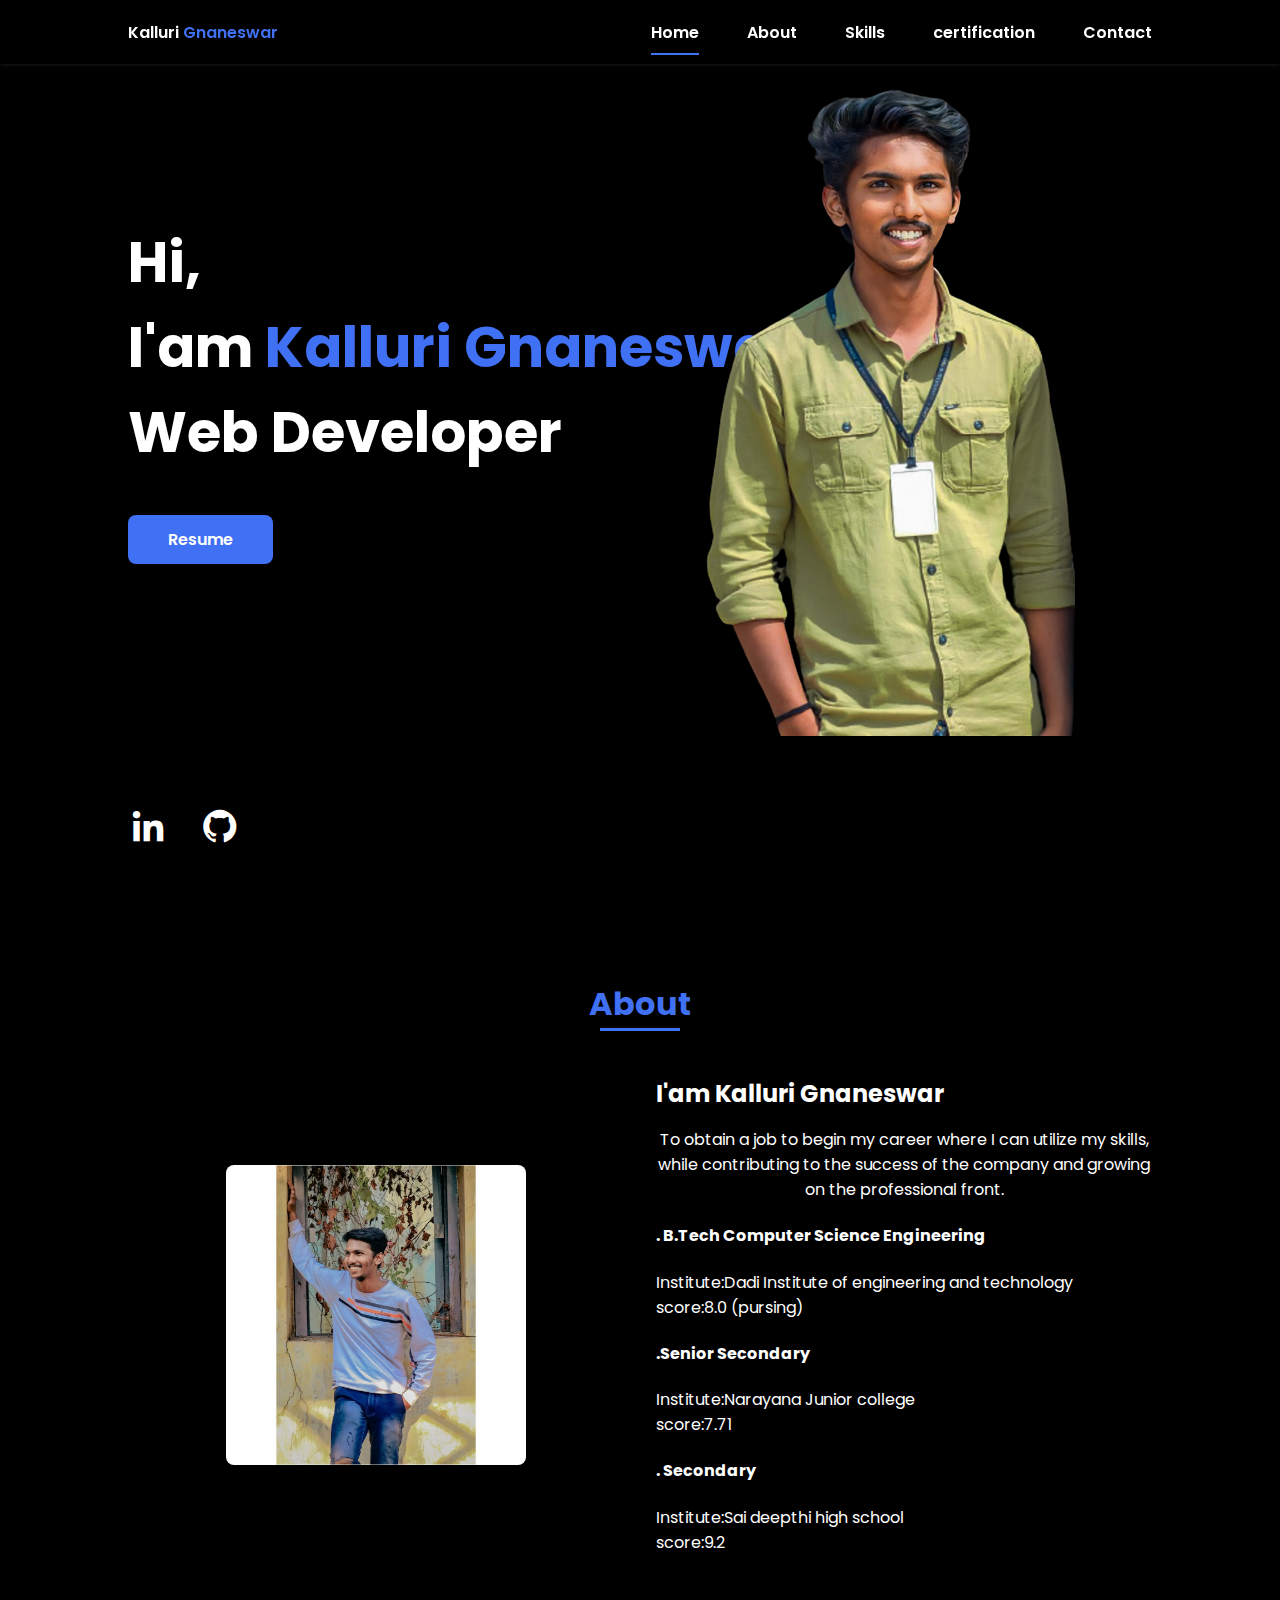
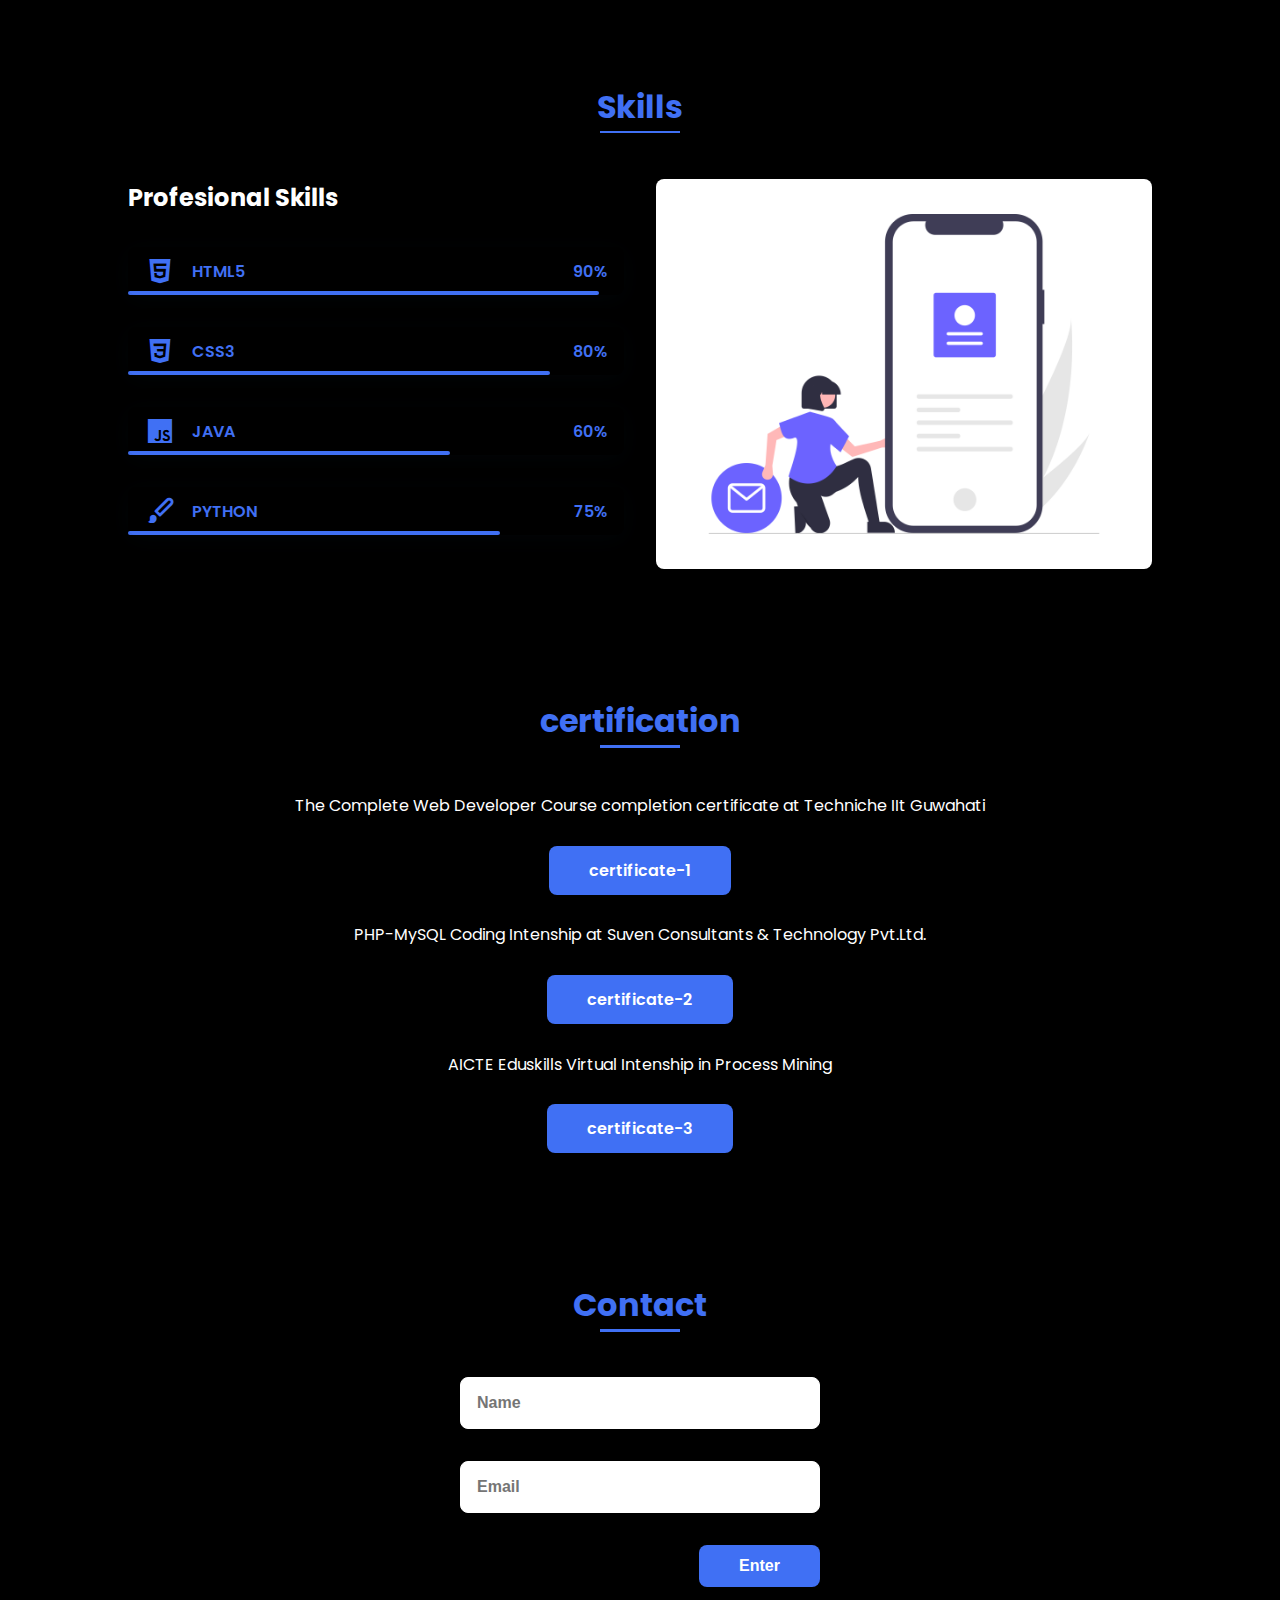
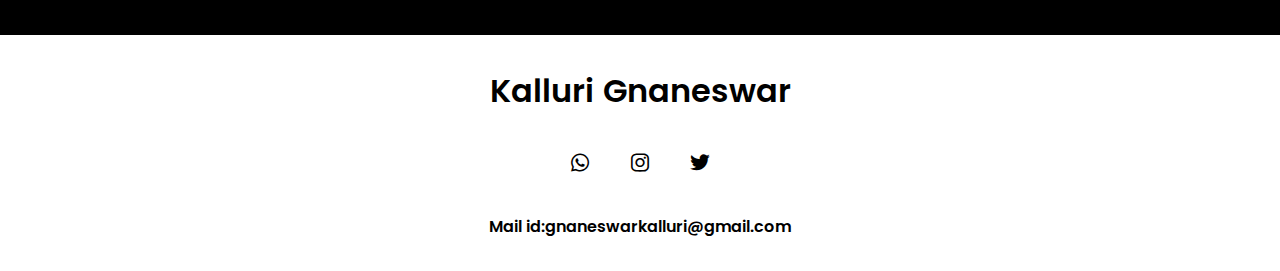
==== Portfolio/akash.html @ 48829769 "Add files via upload" ====
<!DOCTYPE html>
<html lang="en">
  <head>
    <meta charset="UTF-8" />
    <meta name="viewport" content="width=device-width, initial-scale=1.0" />
    <link rel="stylesheet" href="akash.css" />
    <link
      href="https://cdn.jsdelivr.net/npm/boxicons@2.0.5/css/boxicons.min.css"
      rel="stylesheet"
    />

    <title>Portfolio Website</title>
  </head>

  <body>
    <!-- HEADER -->
    <header class="l-header">
      <nav class="nav bd-grid">
        <div>
          <a href="#" class="nav__logo">Kalluri <span>Gnaneswar</span></a>
        </div>

        <div class="nav__menu" id="nav-menu">
          <ul class="nav__lis">
            <li class="nav__item">
              <a href="#home" class="nav__link active">Home</a>
            </li>
            <li class="nav__item">
              <a href="#about" class="nav__link">About</a>
            </li>
            <li class="nav__item">
              <a href="#skills" class="nav__link">Skills</a>
            </li>
            <li class="nav__item">
              <a href="#certification" class="nav__link">certification</a>
            </li>
            <li class="nav__item">
              <a href="#contact" class="nav__link">Contact</a>
            </li>
          </ul>
        </div>

        <div class="nav__toggle" id="nav-toggle">
          <i class="bx bx-menu"></i>
        </div>
      </nav>
    </header>

    <main class="l-main">
      <!--===== HOME =====-->
      <section class="home bd-grid" id="home">
        <div class="home__data">
          <h1 class="home__title">
            Hi,<br />I'am
            <span class="home__title-color">Kalluri Gnaneswar</span><br />
            Web Developer
          </h1>

          <a
            href="https://drive.google.com/file/d/1jd2AHY260wIYmmT5e5CPvgAM-dwilvWA/view?usp=sharing"
            class="button"
            >Resume</a
          >
        </div>

        <div class="home__social">
          <a
            href="https://www.linkedin.com/in/kalluri-gnaneswar-997472244/"
            class="home__social-icon"
            ><i class="bx bxl-linkedin"></i
          ></a>
          <a
            href="https://github.com/kallurignaneswar"
            class="home__social-icon"
            ><i class="bx bxl-github"></i
          ></a>
        </div>

        <div class="home__img">
          <img src="img/akash.jpg.png" alt="" />
        </div>
      </section>

      <!--===== ABOUT =====-->
      <section class="about section" id="about">
        <h2 class="section-title">About</h2>

        <div class="about__container bd-grid">
          <div class="about__img">
            <img src="img/boy.webp" alt="" />
          </div>

          <div>
            <h2 class="about__subtitle">I'am Kalluri Gnaneswar</h2>
            <p class="about__text">
              To obtain a job to begin my career where I can utilize my skills,
              while contributing to the success of the company and growing on
              the professional front.
            </p>

            <h4>. B.Tech Computer Science Engineering</h4>
            <p>Institute:Dadi Institute of engineering and technology</p>
            <p>score:8.0 (pursing)</p>

            <h4>.Senior Secondary</h4>
            <p>Institute:Narayana Junior college</p>
            <p>score:7.71</p>

            <h4>. Secondary</h4>
            <p>Institute:Sai deepthi high school</p>
            <p>score:9.2</p>
          </div>
        </div>
      </section>

      <!--===== SKILLS =====-->
      <section class="skills section" id="skills">
        <h2 class="section-title">Skills</h2>

        <div class="skills__container bd-grid">
          <div>
            <h2 class="skills__subtitle">Profesional Skills</h2>
            <p class="skills__text"></p>
            <div class="skills__data">
              <div class="skills__names">
                <i class="bx bxl-html5 skills__icon"></i>
                <span class="skills__name">HTML5</span>
              </div>
              <div class="skills__bar skills__html"></div>
              <div>
                <span class="skills__percentage">90%</span>
              </div>
            </div>
            <div class="skills__data">
              <div class="skills__names">
                <i class="bx bxl-css3 skills__icon"></i>
                <span class="skills__name">CSS3</span>
              </div>
              <div class="skills__bar skills__css"></div>
              <div>
                <span class="skills__percentage">80%</span>
              </div>
            </div>
            <div class="skills__data">
              <div class="skills__names">
                <i class="bx bxl-javascript skills__icon"></i>
                <span class="skills__name">JAVA</span>
              </div>
              <div class="skills__bar skills__js"></div>
              <div>
                <span class="skills__percentage">60%</span>
              </div>
            </div>
            <div class="skills__data">
              <div class="skills__names">
                <i class="bx bxs-paint skills__icon"></i>
                <span class="skills__name">PYTHON</span>
              </div>
              <div class="skills__bar skills__ux"></div>
              <div>
                <span class="skills__percentage">75%</span>
              </div>
            </div>
          </div>

          <div>
            <img src="img/skills.png" alt="" class="skills__img" />
          </div>
        </div>
      </section>

      <!--===== CERTIFICATION =====-->
      <section class="certificate section" id="certification">
        <h2 class="section-title">certification</h2>
        <div class="certificate__container bd-grid"></div>
        <div class="nav__list">
          <ul class="certi__holder">
            <li class="about__text">
              The Complete Web Developer Course completion certificate at
              Techniche IIt Guwahati
            </li>
            <a
              href="https://drive.google.com/file/d/1cDar2wFwQZPPf6G-UjC1XLorGpIEZP_C/view?usp=sharing"
              class="button"
              >certificate-1</a
            >

            <li class="about__text">
              PHP-MySQL Coding Intenship at Suven Consultants & Technology
              Pvt.Ltd.
            </li>
            <a
              href="https://drive.google.com/file/d/1GSv8NzeSzPUz_qi1D-1GYggvdEypjnUv/view?usp=sharing"
              class="button"
              >certificate-2</a
            >

            <li class="about__text">
              AICTE Eduskills Virtual Intenship in Process Mining
            </li>
            <a
              href="https://drive.google.com/file/d/1U4LuAR03_uGeXybFh3h0AMoc1PWRKkZ8/view?usp=sharing"
              class="button"
              >certificate-3</a
            >
          </ul>
        </div>
      </section>

      <!--===== CONTACT =====-->
      <section class="contact section" id="contact">
        <h2 class="section-title">Contact</h2>

        <div class="contact__container bd-grid">
          <form action="" class="contact__form">
            <input type="text" placeholder="Name" class="contact__input" />
            <input type="mail" placeholder="Email" class="contact__input" />
            <input type="button" value="Enter" class="contact__button button" />
          </form>
        </div>
      </section>
    </main>

    <!--===== FOOTER =====-->
    <footer class="footer">
      <p class="footer__title">Kalluri Gnaneswar</p>
      <div class="footer__social">
        <a href="https://wa.me/+91-6302099950`" class="footer__icon"
          ><i class="bx bxl-whatsapp"></i
        ></a>
        <a href="https://www.instagram.com/mr_roy_boii/" class="footer__icon"
          ><i class="bx bxl-instagram"></i
        ></a>
        <a href="https://twitter.com/charanroxx24" class="footer__icon"
          ><i class="bx bxl-twitter"></i></a>
      </div>
      <p>Mail id:gnaneswarkalluri@gmail.com</p>
    </footer>
  </body>
</html>
---- Portfolio/akash.css ----
/*===== GOOGLE FONTS =====*/
@import url("https://fonts.googleapis.com/css2?family=Poppins:wght@400;600;700&display=swap");
/*===== VARIABLES CSS =====*/
:root{
  --header-height: 3rem;
  --font-semi: 600;
}

/*===== Colores =====*/
:root{
  --first-color: #4070F4;
  --second-color: #ffffff;
}

/*===== Fuente y tipografia =====*/
:root{
  --body-font: 'Poppins', sans-serif;
  --big-font-size: 2rem;
  --h2-font-size: 1.25rem;
  --normal-font-size: 0.938rem;
}
@media screen and (min-width: 768px){
  :root{
    --big-font-size: 3.5rem;
    --h2-font-size: 2rem;
    --normal-font-size: 1rem;
  }
}

/*===== Margenes =====*/
:root{
  --mb-1: 0.5rem;
  --mb-2: 1rem;
  --mb-3: 1.5rem;
  --mb-4: 2rem;
  --mb-5: 2.5rem;
  --mb-6: 3rem;
}

/*===== z index =====*/
:root{
  --z-back: -10;
  --z-normal: 1;
  --z-tooltip: 10;
  --z-fixed: 100;
}

/*===== BASE =====*/
*,::before,::after{
  box-sizing: border-box;
}
html{
  scroll-behavior: smooth;
}
body{
  margin: var(--header-height) 0 0 0;
  font-family: var(--body-font);
  font-size: var(--normal-font-size);
  color: var(--second-color);
  background-color: black;
}
h1,h2,p{
  margin: 0;
}
ul{
  margin: 0;
  padding: 0;
  list-style: none;
}
a{
  text-decoration: none;
}
img{
  max-width: 100%;
  height: auto;
  display: block;
}
.home__img{
  max-width: 100%;
  position: relative;
  top: 80px;
  height: 200px;
}
/*===== CLASS CSS ===== */
.section-title{
  position: relative;
  font-size: var(--h2-font-size);
  color: var(--first-color);
  margin-top: var(--mb-2);
  margin-bottom: var(--mb-4);
  text-align: center;
}
.section-title::after{
  position: absolute;
  content: "";
  width: 64px;
  height: 0.18rem;
  left: 0;
  right: 0;
  margin: auto;
  top: 2rem;
  background-color: var(--first-color);
}
.section{
  padding-top: 3rem;
  padding-bottom: 2rem;
}

/*===== LAYOUT =====*/
.bd-grid{
  max-width: 1024px;
  display: grid;
  grid-template-columns: 100%;
  grid-column-gap: 2rem;
  width: calc(100% - 2rem);
  margin-left: var(--mb-2);
  margin-right: var(--mb-2);
}
.l-header{
  width: 100%;
  position: fixed;
  top: 0;
  left: 0;
  z-index: var(--z-fixed);
  background-color: #000000;
  box-shadow: 0 1px 4px rgba(146,161,176,.15);
}

/*===== NAV =====*/
.nav{
  height: var(--header-height);
  display: flex;
  justify-content: space-between;
  align-items: center;
  font-weight: var(--font-semi);
}
@media screen and (max-width: 768px){
  .nav__menu{
    position: fixed;
    top: var(--header-height);
    right: -100%;
    width: 80%;
    height: 100%;
    padding: 2rem;
    background-color: var(--second-color);
    transition: .5s;
  }
}
.nav__item{
  margin-bottom: var(--mb-4);
}
.nav__link{
  position: relative;
  color: #fff;
}
.nav__link:hover{
  position: relative;
}
.nav__link:hover::after{
  position: absolute;
  content: "";
  width: 100%;
  height: 0.18rem;
  left: 0;
  top: 2rem;
  background-color: var(--first-color);
}
.nav__logo{
  color: var(--second-color);
  size: 30px; 
}
.nav__toggle{
  color: var(--second-color);
  font-size: 1.5rem;
  cursor: pointer;
}
span{
    color:#4070F4;
}

/*Active menu*/
.active::after{
  position: absolute;
  content: "";
  width: 100%;
  height: 0.18rem;
  left: 0;
  top: 2rem;
  background-color: var(--first-color);
}

/*=== Show menu ===*/
.show{
  right: 0;
}

/*===== HOME =====*/
.home{
  height: calc(100vh - 3rem);
  row-gap: 1rem;
}
.home__data{
  align-self: center;
}
.home__title{
  font-size: var(--big-font-size);
  margin-bottom: var(--mb-5);
}
.home__title-color{
  color: var(--first-color);
}
.home__social{
  display: flex;
  flex-direction: column;
}
.home__social-icon{
  width: max-content;
  margin-bottom: var(--mb-2);
  font-size: 2.5rem;
  color: var(--second-color);
}
.home__social-icon:hover{
  color: var(--first-color);
}
.home__img{
  position: absolute;
  right: 0;
  bottom: 0;
  top: px;
  width: 100%;
  height: 100vh;
}

/*BUTTONS*/
.button{
  display: inline-block;
  background-color: var(--first-color);
  color: #fff;
  padding: .75rem 2.5rem;
  font-weight: var(--font-semi);
  border-radius: .5rem;
  position:relative;
}
.button:hover{
  box-shadow: 0 10px 36px rgba(0,0,0,.15);
}

/* ===== ABOUT =====*/
.about__container{
  row-gap: 2rem;
  text-align: center;
}
.about__subtitle{
  margin-bottom: var(--mb-2);
}
.about__img{
  justify-self: center;
}
.about__img img{
  width: 200px;
  border-radius: .5rem;
}

/* ===== SKILLS =====*/
.skills__container{
  row-gap: 2rem;
  text-align: center;
}
.skills__subtitle{
  margin-bottom: var(--mb-2);
}
.skills__text{
  margin-bottom: var(--mb-4);
}
.skills__data{
  display: flex;
  justify-content: space-between;
  align-items: center;
  position: relative;
  font-weight: var(--font-semi);
  padding: .5rem 1rem;
  margin-bottom: var(--mb-4);
  border-radius: .5rem;
  box-shadow: 0 4px 25px rgba(14,36,49,.15);
}
.skills__icon{
  font-size: 2rem;
  margin-right: var(--mb-2);
  color: var(--first-color);
}
.skills__names{
  display: flex;
  align-items: center;
}
.skills__bar{
  position: absolute;
  left: 0;
  bottom: 0;
  background-color: var(--first-color);
  height: .25rem;
  border-radius: .5rem;
  z-index: var(--z-back);
}
.skills__html{
  width: 95%;
}
.skills__css{
  width: 85%;
}
.skills__js{
  width: 65%;
}
.skills__ux{
  width: 75%;
}
.skills__img{
  border-radius: .5rem;
}

/* ===== Certificate =====*/
.certificate__input{
  width: 100%;
  font-size: var(--normal-font-size);
  font-weight: var(--font-semi);
  padding: 1rem;
  border-radius: .5rem;
  border: 1.5px solid var(--second-color);
  outline: none;
  margin-bottom: var(--mb-4);
}
.about__text{
  row-gap: 4rem;
  text-align: center;
}
.certi__holder{
  height: 100%;
    justify-content: space-between;
    flex-direction: column;
    display: flex;
    align-items: center;

}

/* ===== CONTACT =====*/
.contact__input{
  width: 100%;
  font-size: var(--normal-font-size);
  font-weight: var(--font-semi);
  padding: 1rem;
  border-radius: .5rem;
  border: 1.5px solid var(--second-color);
  outline: none;
  margin-bottom: var(--mb-4);
}
.contact__button{
  display: block;
  border: none;
  outline: none;
  font-size: var(--normal-font-size);
  cursor: pointer;
  margin-left: auto;
}

/* ===== FOOTER =====*/
.footer{
  background-color: var(--second-color);
  color: #000000;
  text-align: center;
  font-weight: var(--font-semi);
  padding: 2rem 0;
}
.footer__title{
  font-size: 2rem;
  margin-bottom: var(--mb-4);
}
.footer__social{
  margin-bottom: var(--mb-4);
}
.footer__icon{
  font-size: 1.5rem;
  color: #000000;
  margin: 0 var(--mb-2)
}

/* ===== MEDIA QUERIES=====*/
@media screen and (min-width: 768px){
  body{
    margin: 0;
  }
  .section{
    padding-top: 4rem;
    padding-bottom: 3rem;
  }
  .section-title{
    margin-bottom: var(--mb-6);
  }
  .section-title::after{
    width: 80px;
    top: 3rem;
  }

  .nav{
    height: calc(var(--header-height) + 1rem);
  }
  .nav__list{
    display: flex;
    padding-top: 0;
    justify-content: center;
    align-items: center;
    height: 40vh;
}
.nav__lis{
  display: flex;
  padding-top: 0;
  }
  .nav__item{
    margin-left: var(--mb-6);
    margin-bottom: 0;
  }
  .nav__toggle{
    display: none;
  }
  .nav__link{
    color: var(--second-color);
  }

  .home{
    height: 100vh;
  }
  .home__data{
    align-self: flex-end;
  }
  .home__social{
    padding-top: 0;
    padding-bottom: 2.5rem;
    flex-direction: row;
    align-self: flex-end;
  }
  .home__social-icon{
    margin-bottom: 0;
    margin-right: var(--mb-4);
  }
  .home__img{
    width: 457px;
    bottom: 15%;
  }

  .about__container, .skills__container{
    grid-template-columns: repeat(2,1fr);
    align-items: center;
    text-align: initial;
  }
  .about__img img{
    width: 300px;
  }
  .work__container{
    grid-template-columns: repeat(3, 1fr);
    grid-template-rows: repeat(2,1fr);
    column-gap: 2rem;
  }
  .contact__form{
    width: 360px;
  }
  .contact__container{
    justify-items: center;
  }
}

@media screen and (min-width: 1024px) {
  .bd-grid {
    margin-left: auto;
    margin-right: auto;
  }
  .home__img {
    right: 10%;
  }
}
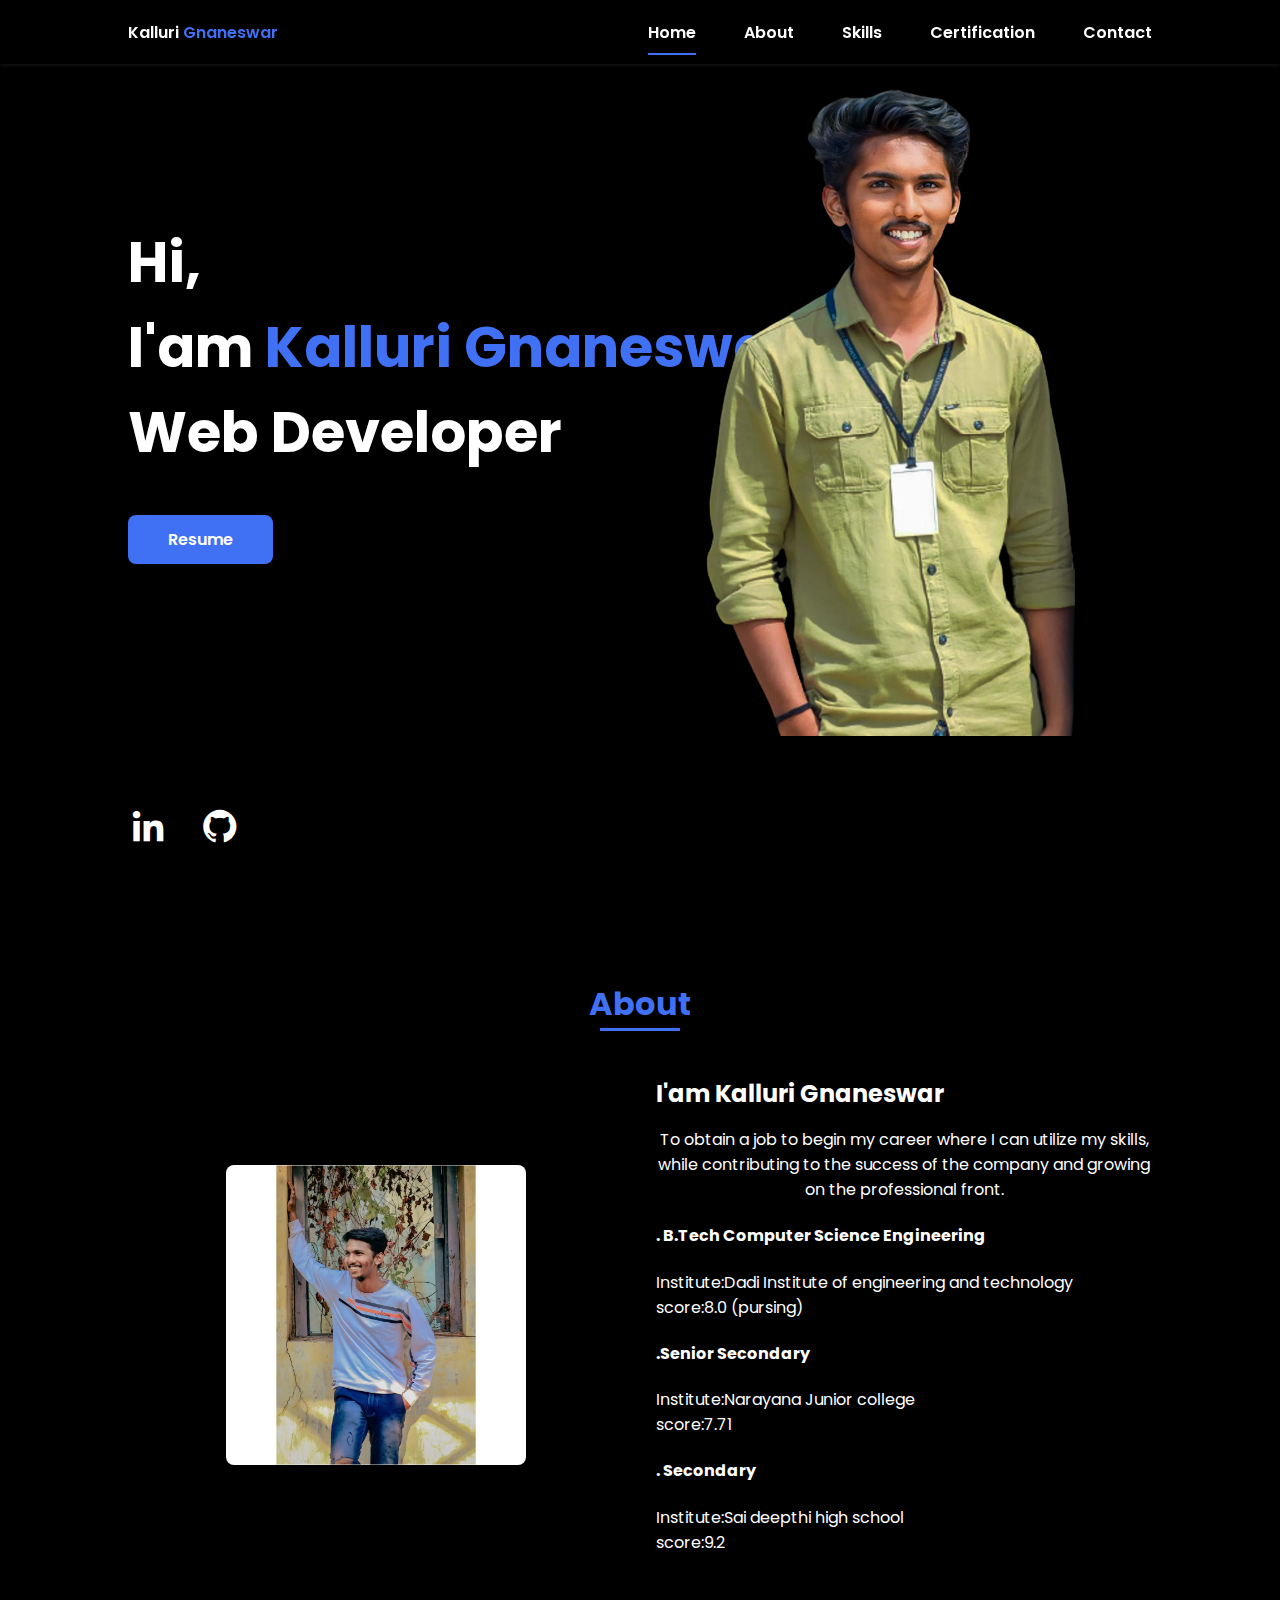
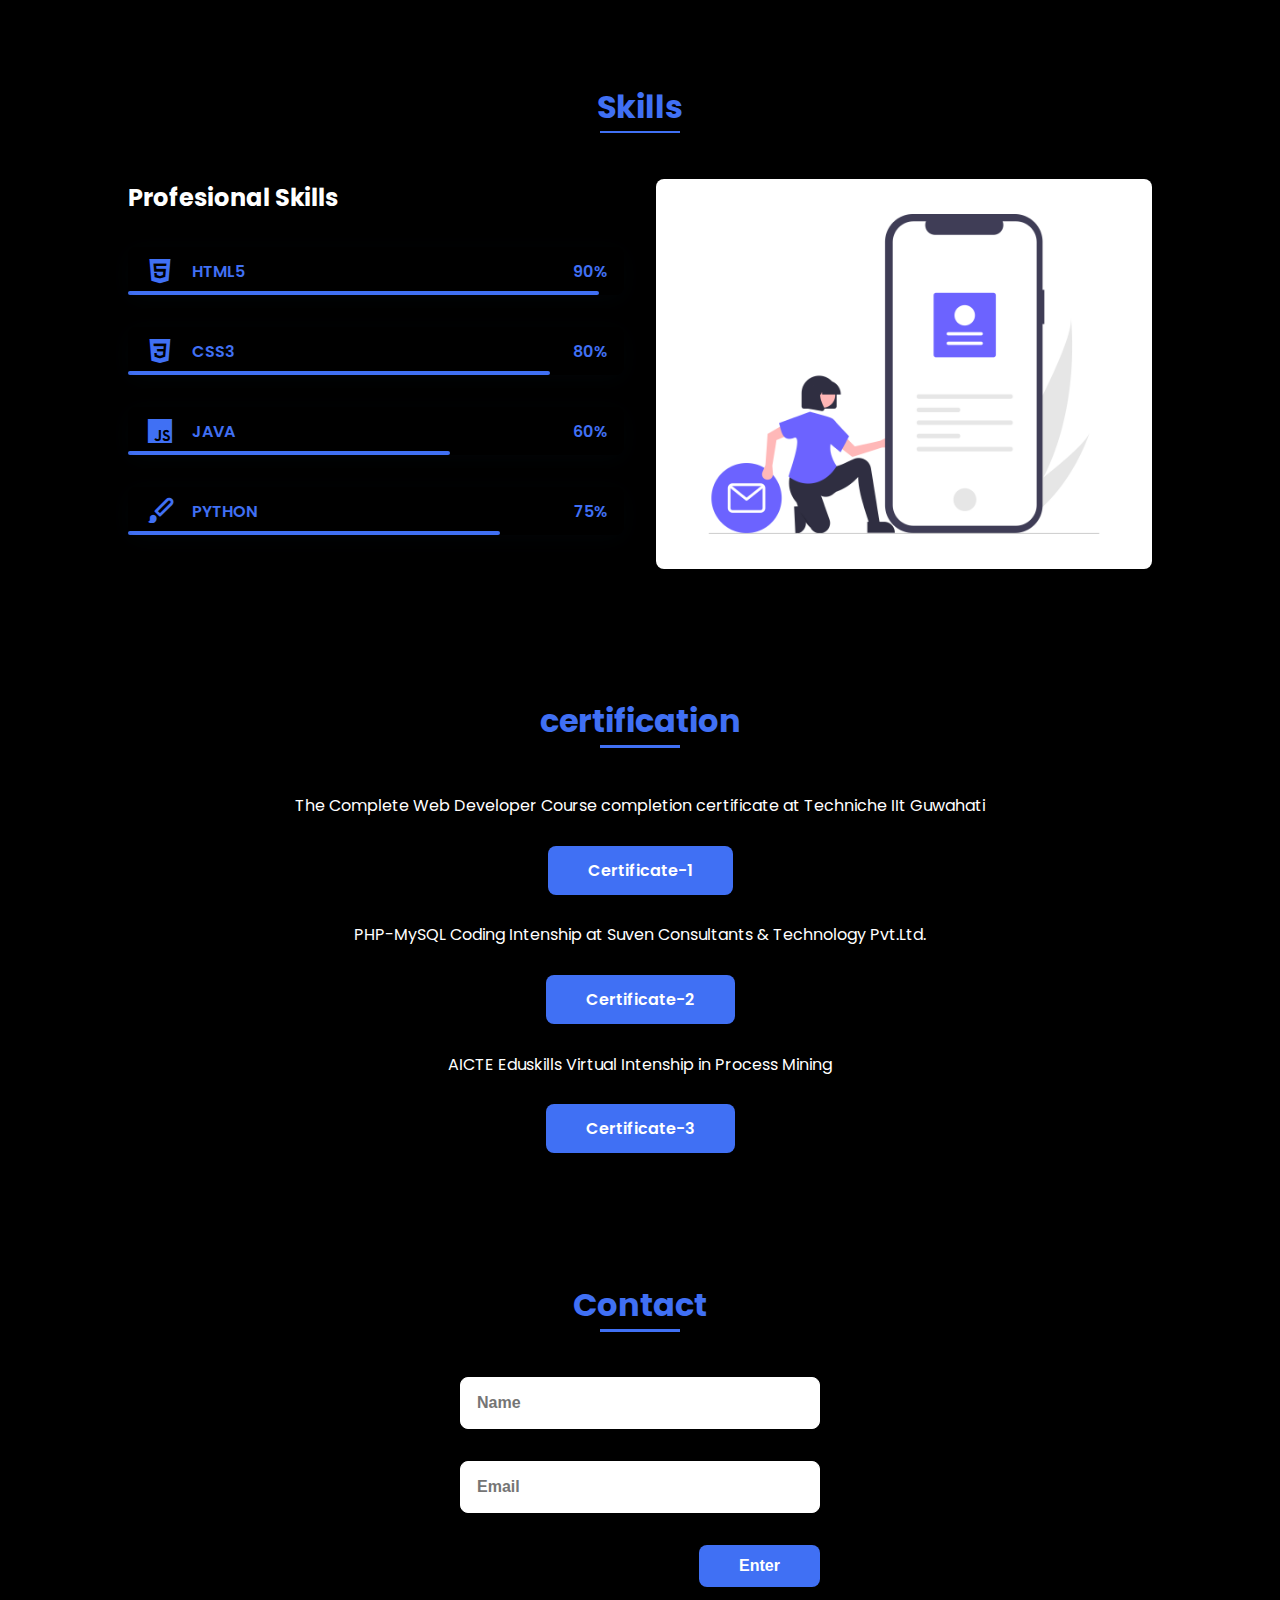
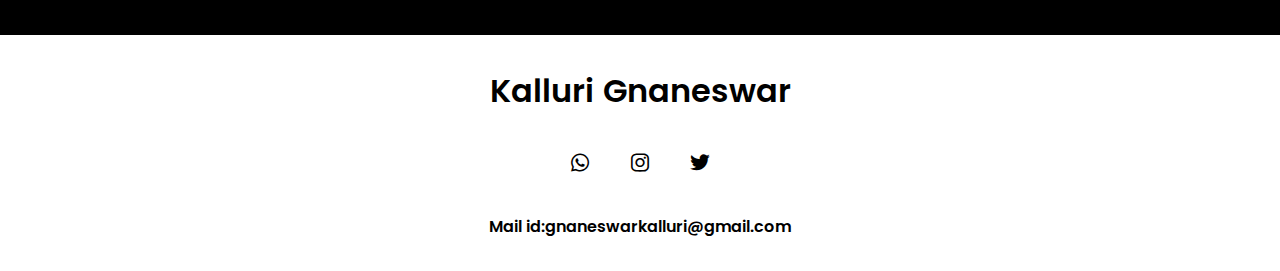
==== commit 8d9173c1: "Update akash.html" ====
--- a/Portfolio/akash.html
+++ b/Portfolio/akash.html
@@ -32,7 +32,7 @@
               <a href="#skills" class="nav__link">Skills</a>
             </li>
             <li class="nav__item">
-              <a href="#certification" class="nav__link">certification</a>
+              <a href="#certification" class="nav__link">Certification</a>
             </li>
             <li class="nav__item">
               <a href="#contact" class="nav__link">Contact</a>
@@ -170,7 +170,7 @@
       </section>
 
       <!--===== CERTIFICATION =====-->
-      <section class="certificate section" id="certification">
+      <section class="certificate section" id="Certification">
         <h2 class="section-title">certification</h2>
         <div class="certificate__container bd-grid"></div>
         <div class="nav__list">
@@ -182,7 +182,7 @@
             <a
               href="https://drive.google.com/file/d/1cDar2wFwQZPPf6G-UjC1XLorGpIEZP_C/view?usp=sharing"
               class="button"
-              >certificate-1</a
+              >Certificate-1</a
             >
 
             <li class="about__text">
@@ -192,7 +192,7 @@
             <a
               href="https://drive.google.com/file/d/1GSv8NzeSzPUz_qi1D-1GYggvdEypjnUv/view?usp=sharing"
               class="button"
-              >certificate-2</a
+              >Certificate-2</a
             >
 
             <li class="about__text">
@@ -201,7 +201,7 @@
             <a
               href="https://drive.google.com/file/d/1U4LuAR03_uGeXybFh3h0AMoc1PWRKkZ8/view?usp=sharing"
               class="button"
-              >certificate-3</a
+              >Certificate-3</a
             >
           </ul>
         </div>
@@ -225,7 +225,7 @@
     <footer class="footer">
       <p class="footer__title">Kalluri Gnaneswar</p>
       <div class="footer__social">
-        <a href="https://wa.me/+91-6302099950`" class="footer__icon"
+        <a href="https://wa.me/6302099950" class="footer__icon"
           ><i class="bx bxl-whatsapp"></i
         ></a>
         <a href="https://www.instagram.com/mr_roy_boii/" class="footer__icon"
